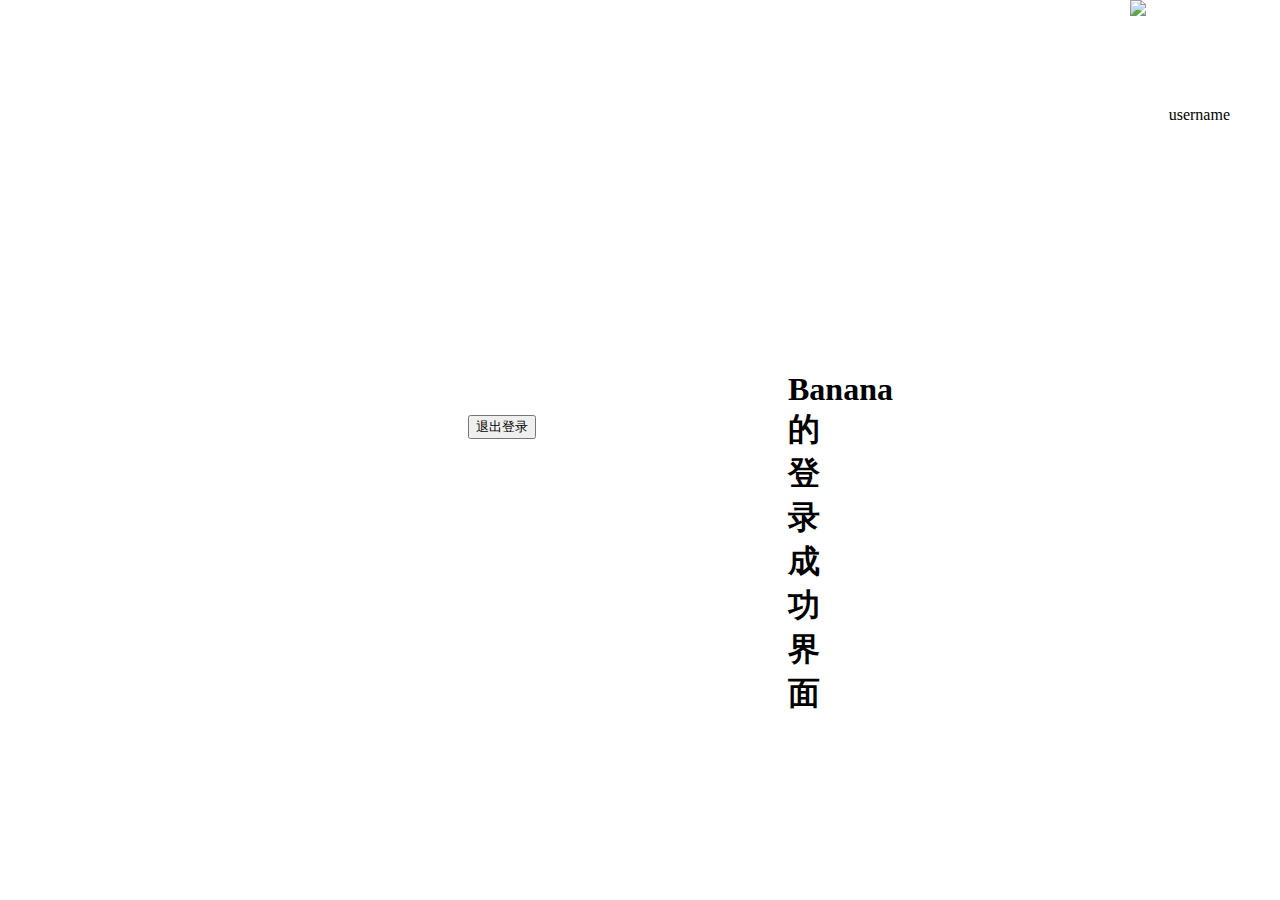
==== login_login.html @ 1a1e347d "Add files via upload" ====
<!DOCTYPE html>
<html>
	
<head>
     <meta charset="utf-8" name="viewport" content="width=device-width, initial-scale=1.0, minimum-scale=1, maximum-scale=1, user-scalable=no"/>
	 <title>登录后台</title>
     <link rel="stylesheet" type="text/css" href="login.css"/>
     <script method="get" type="text/javascript" src="login.js"></script>
	 <script method="get" type="application/javascript" src="login.js"></script>
<body style="background: url(img/03.jpg) ; background-size:100% 100% ; background-attachment: fixed">
		<h1 style="padding:350px 780px 0px" style="color:rgb(244, 136, 60)";>Banana的登录成功界面</h1>
		<img src="img/04.png" width="150"; style="right: 0px; position: absolute; top:0px";>
		<p style="right:50px; position: absolute; top:90px">username</p>
		<div style="right:40px; position: absolute; top:130px";>
				   <button onclick="Logout()" type="button">退出登录</button>
		</div>
 
	    
	
</body>
</html>
---- login.css ----
div{
        width:304px;
        height:200px;
		
        position:absolute;
        left:0;
        top:-100px;
        bottom:0;
        right: 0;
        margin: auto;
		
    }
/*登录界面调整*/
/*透明框调整*/
.table-div{
	width:310px;
	height:220px;
	background:rgba(255,255,255,0.1);
	border:2px solid rgba(255,255,255,0.5);
}

.TV{
	position:relative;
	top:10px;
	left:30px;
}	
	
	
.yy{
	 position:relative;
	 left:70px;
	 top:-20px;
}
.yy01{
	position:relative;
	left:85px;
	top:-40px;
	font-size:0.875em;	
}

/*注册界面调整*/
.test{
	width:350px;
	height:300px;
	background:rgba(255,255,255,0.1);
	border:2px solid rgba(255,255,255,0.5);
	
}
.psw00{
	position:relative;
	left:40px;
	top:30px;
}

.psw01{
	position:relative;
	left:9px;
	top:30px;
}
.psw02{
	position:relative;
	left:135px;
	top:14px;
}
.psw03{
	position:relative;
	left:90px;
	top:10px;
	font-size:1em;	
}

/*密码界面调整*/
.uu{
	width:350px;
	height:300px;
	background:rgba(255,255,255,0.1);
	border:2px solid rgba(255,255,255,0.5);
	
	
	/*水平居中*/
	text-align:center;
	position:absolute;
	left:0;
	top:-100px;
	bottom:0;
	right: 0;
	margin: auto;
	
}


.tt00{
	position:relative;
	left:40px;
	top:0px;
}
.tt01{
	position:relative;
	left:23px;
	top:0px;
}
.tt02{
	position:relative;
	left:9px;
	top:0px;
}
.tt03{
	position:relative;
	left:130px;
	top:0px;
}
.tt04{
	position:relative;
	left:120px;
	top:0px;
}
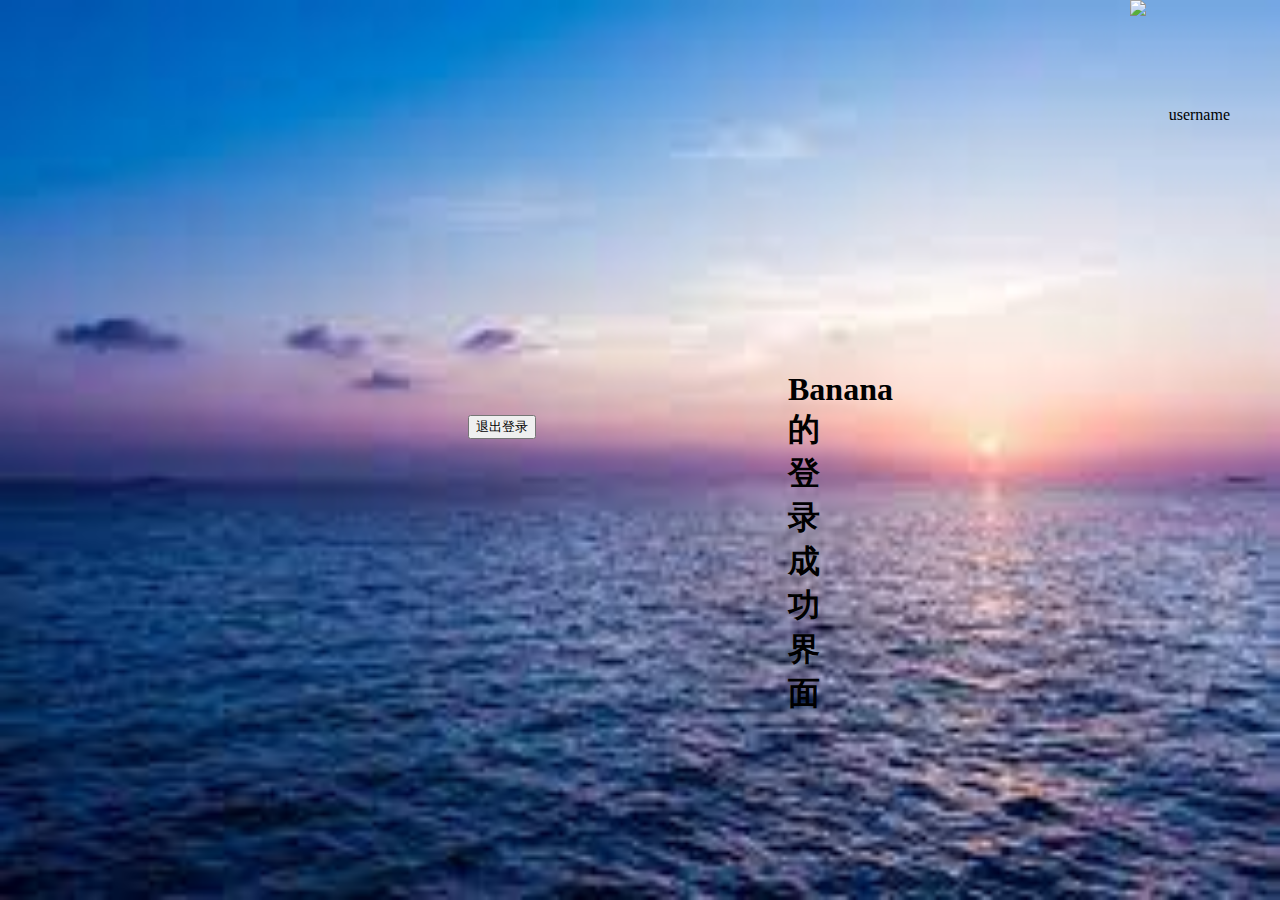
==== commit 2dc4458e: "Add files via upload" ====
--- a/login_login.html
+++ b/login_login.html
@@ -7,7 +7,7 @@
      <link rel="stylesheet" type="text/css" href="login.css"/>
      <script method="get" type="text/javascript" src="login.js"></script>
 	 <script method="get" type="application/javascript" src="login.js"></script>
-<body style="background: url(img/03.jpg) ; background-size:100% 100% ; background-attachment: fixed">
+<body style="background: url(03.jpg) ; background-size:100% 100% ; background-attachment: fixed">
 		<h1 style="padding:350px 780px 0px" style="color:rgb(244, 136, 60)";>Banana的登录成功界面</h1>
 		<img src="img/04.png" width="150"; style="right: 0px; position: absolute; top:0px";>
 		<p style="right:50px; position: absolute; top:90px">username</p>
